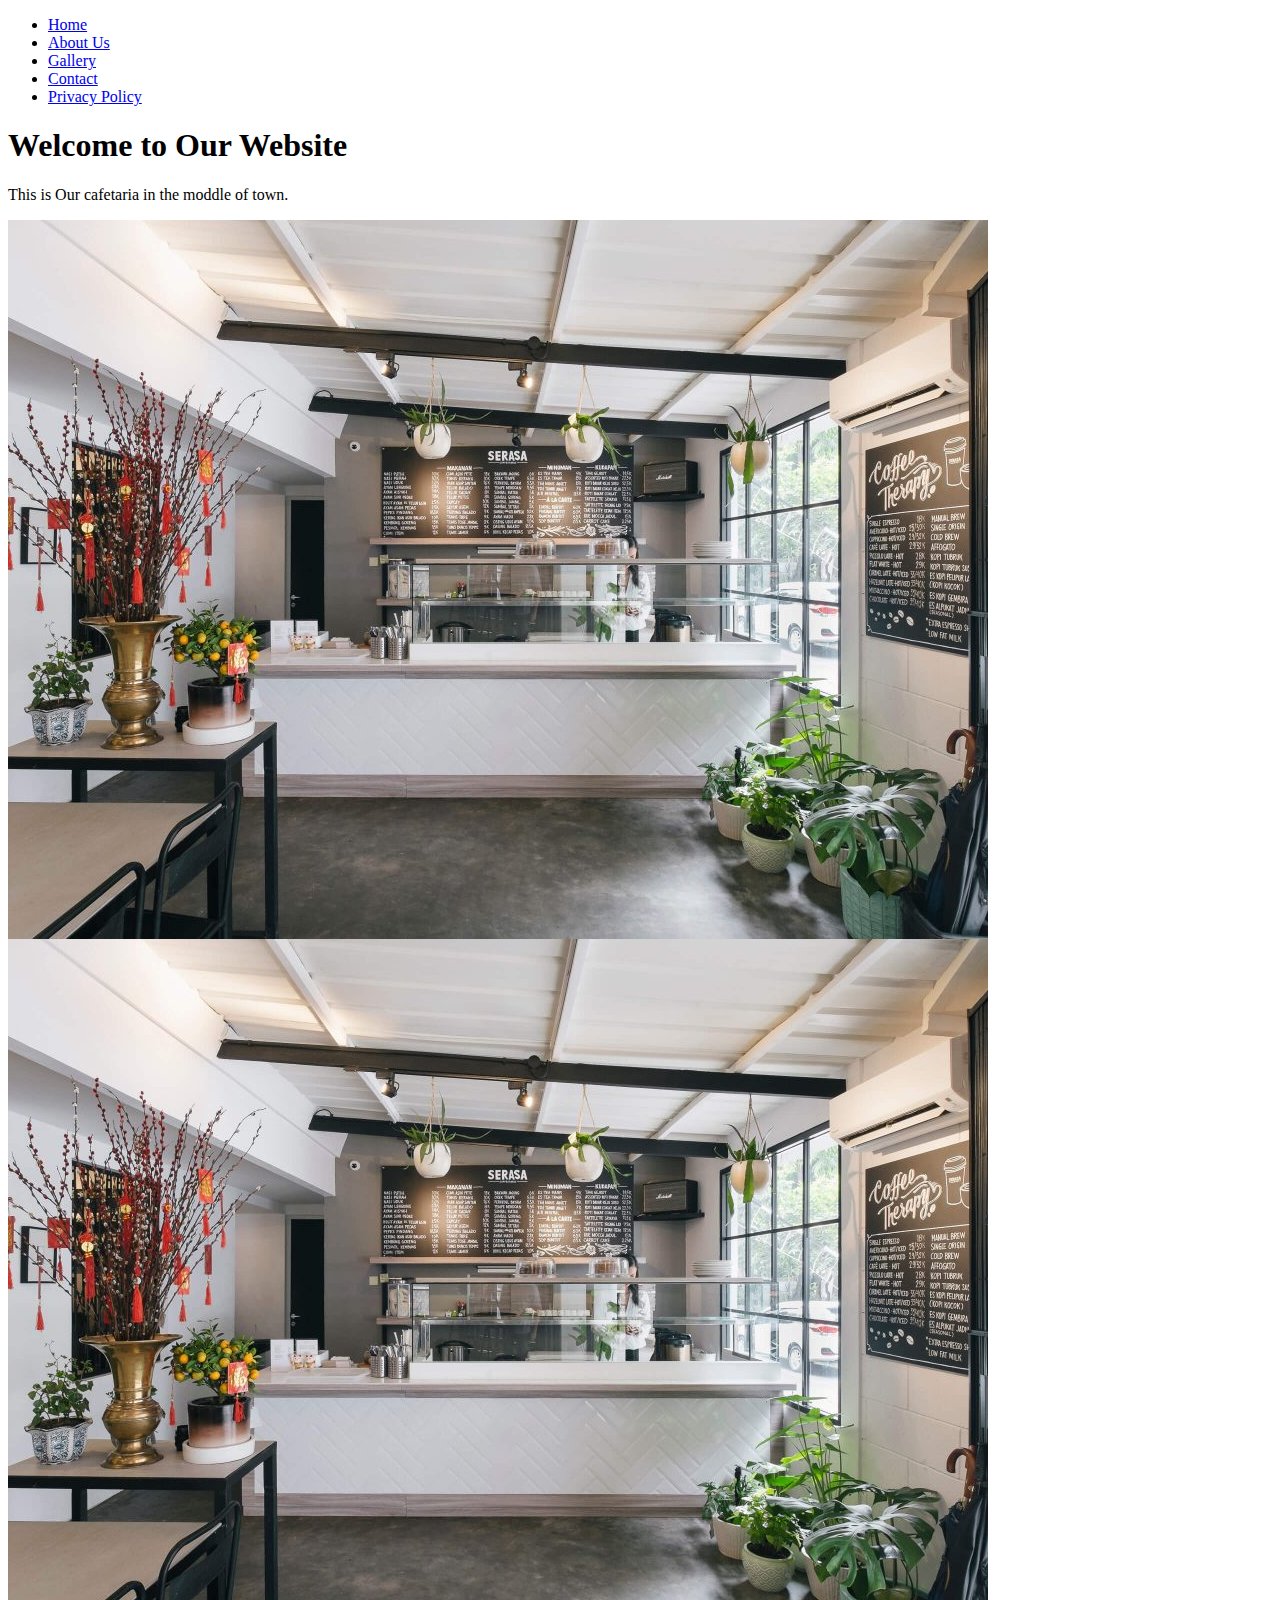
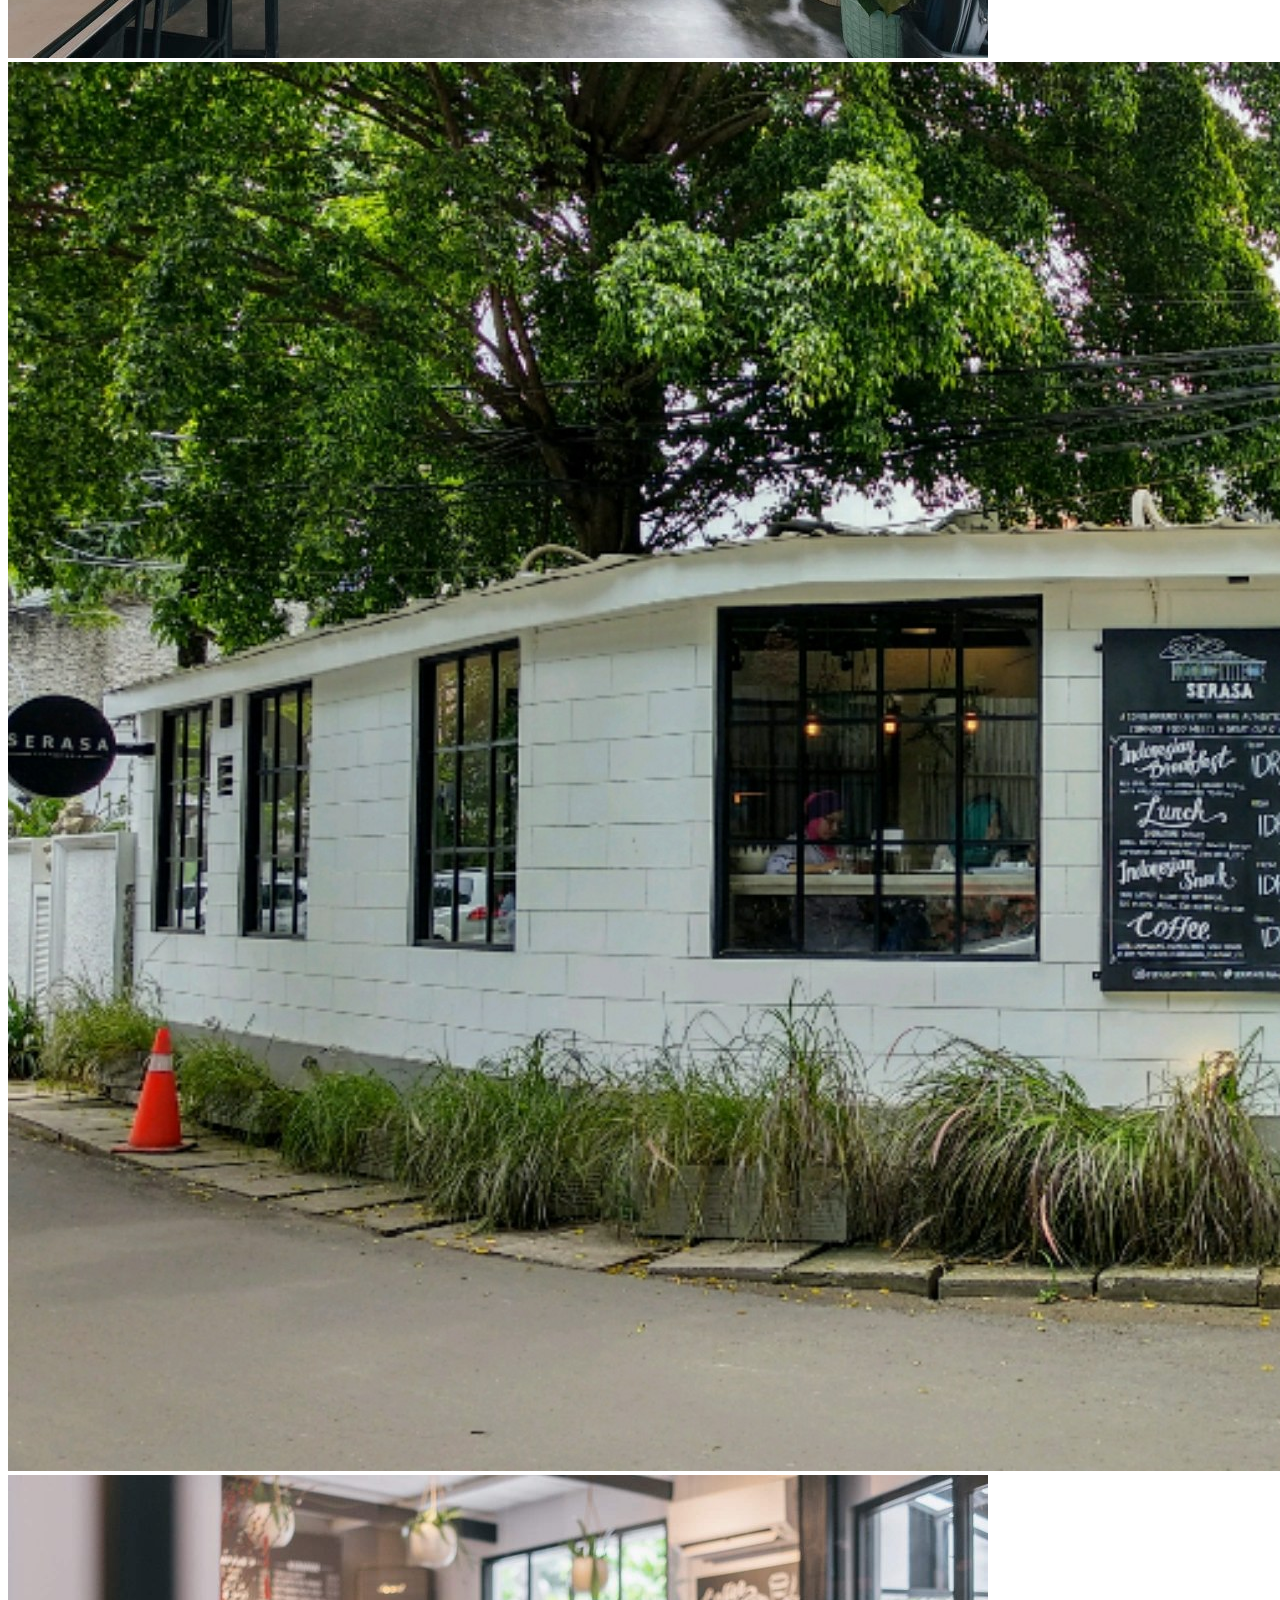
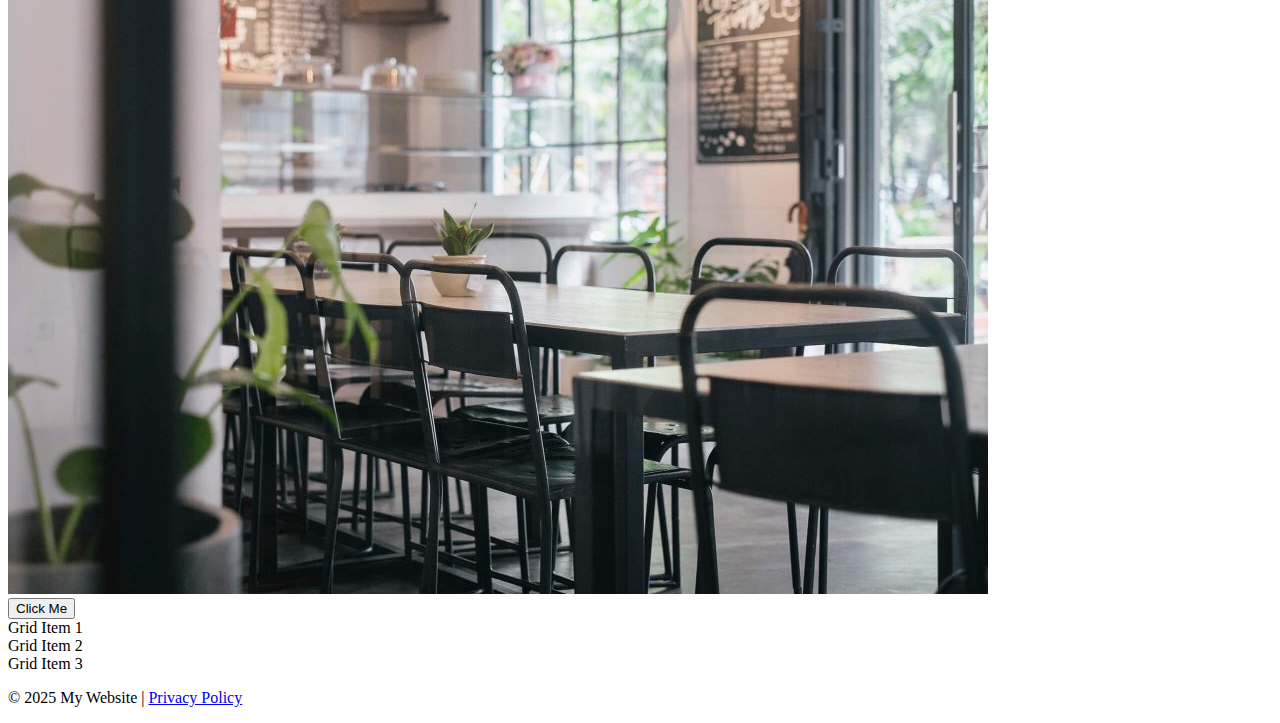
==== index.html @ 70d771ab "commit" ====
<!DOCTYPE html>
<html lang="en">
<head>
    <meta charset="UTF-8">
    <meta name="viewport" content="width=device-width, initial-scale=1.0">
    <title>Home</title>
    <link rel="stylesheet" href="styles.css">
    <script defer src="script.js"></script>
    <link href="https://fonts.googleapis.com/css2?family=Poppins:wght@300;600&display=swap" rel="stylesheet">
</head>
<body>
    <header>
        <nav>
            <ul>
                <li><a href="index.html">Home</a></li>
                <li><a href="about.html">About Us</a></li>
                <li><a href="gallery.html">Gallery</a></li>
                <li><a href="contact.html">Contact</a></li>
                <li><a href="privacy.html">Privacy Policy</a></li>
            </ul>
        </nav>
    </header>

    <main>
        <h1>Welcome to Our Website</h1>
        <p>This is Our cafetaria in the moddle of town.</p>

        <div class="slideshow">
            <img src="Vunka_bar.jpg" class="slide" alt="Image 1">
            <img src="Vunka_kafe.jpg" class="slide" alt="Image 2">
            <img src="Vutre_kafe.jpg" class="slide" alt="Image 3">
        </div>
        <div class="gallery">
            <img src="Vunka_bar.jpg" alt="Gallery Image 1">
            <img src="Vunka_kafe.jpg" alt="Gallery Image 2">
            <img src="Vutre_kafe.jpg" alt="Gallery Image 3">
        </div>

        <button class="animated-btn">Click Me</button>

        <div class="grid-layout">
            <div class="grid-item">Grid Item 1</div>
            <div class="grid-item">Grid Item 2</div>
            <div class="grid-item">Grid Item 3</div>
        </div>
    </main>

    <footer>
        <p>&copy; 2025 My Website | <a href="privacy.html">Privacy Policy</a></p>
    </footer>
</body>
</html>
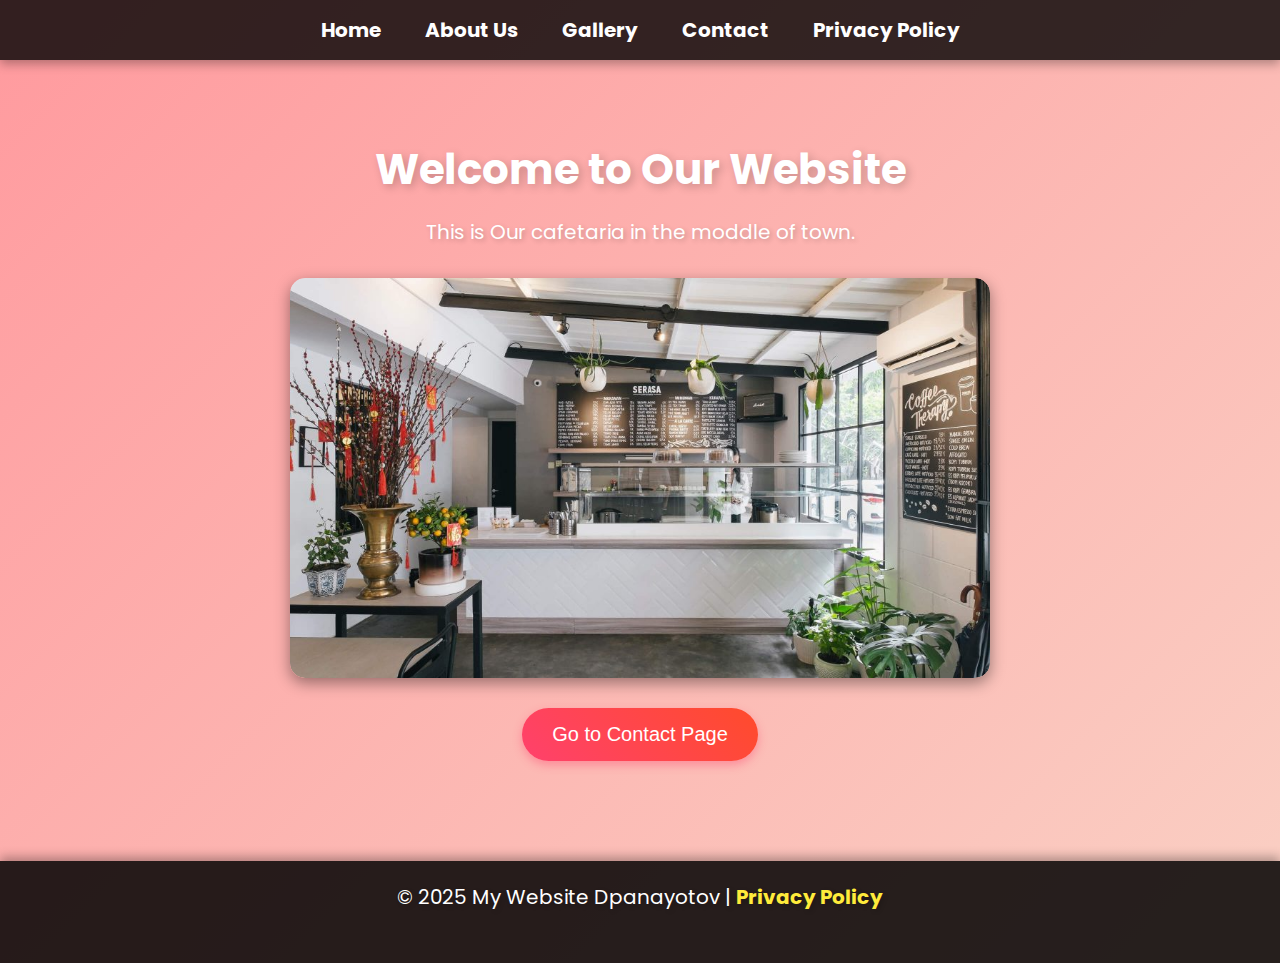
==== commit 13942b8b: "All changes form 28_02_2025" ====
--- a/index.html
+++ b/index.html
@@ -4,7 +4,7 @@
     <meta charset="UTF-8">
     <meta name="viewport" content="width=device-width, initial-scale=1.0">
     <title>Home</title>
-    <link rel="stylesheet" href="styles.css">
+    <link rel="stylesheet" href="style.css">
     <script defer src="script.js"></script>
     <link href="https://fonts.googleapis.com/css2?family=Poppins:wght@300;600&display=swap" rel="stylesheet">
 </head>
@@ -24,29 +24,19 @@
     <main>
         <h1>Welcome to Our Website</h1>
         <p>This is Our cafetaria in the moddle of town.</p>
-
-        <div class="slideshow">
-            <img src="Vunka_bar.jpg" class="slide" alt="Image 1">
-            <img src="Vunka_kafe.jpg" class="slide" alt="Image 2">
-            <img src="Vutre_kafe.jpg" class="slide" alt="Image 3">
-        </div>
-        <div class="gallery">
-            <img src="Vunka_bar.jpg" alt="Gallery Image 1">
-            <img src="Vunka_kafe.jpg" alt="Gallery Image 2">
-            <img src="Vutre_kafe.jpg" alt="Gallery Image 3">
+        <div class="slideshow-container">
+            <img class="slide" src="Vunka_bar.jpg" alt="Gallery Image 1">
+            <img class="slide" src="Vunka_kafe.jpg" alt="Gallery Image 2">
+            <img class="slide" src="Vutre_kafe.jpg" alt="Gallery Image 3">
         </div>
 
-        <button class="animated-btn">Click Me</button>
-
-        <div class="grid-layout">
-            <div class="grid-item">Grid Item 1</div>
-            <div class="grid-item">Grid Item 2</div>
-            <div class="grid-item">Grid Item 3</div>
-        </div>
+        <a href="contact.html">
+            <button class="animated-btn">Go to Contact Page</button>
+        </a>
     </main>
 
     <footer>
-        <p>&copy; 2025 My Website | <a href="privacy.html">Privacy Policy</a></p>
+        <p>&copy; 2025 My Website Dpanayotov | <a href="privacy.html">Privacy Policy</a></p>
     </footer>
 </body>
 </html>
--- a/style.css
+++ b/style.css
@@ -0,0 +1,146 @@
+
+body {
+    font-family: 'Poppins', sans-serif;
+    margin: 0;
+    padding: 0;
+    text-align: center;
+    background: linear-gradient(135deg, #ff9a9e, #fad0c4); /* Gradient Background */
+    color: white;
+}
+
+header {
+    background: rgba(0, 0, 0, 0.8);
+    padding: 15px 0;
+    box-shadow: 0 4px 10px rgba(0, 0, 0, 0.3);
+}
+
+nav ul {
+    list-style: none;
+    padding: 0;
+    margin: 0;
+    text-align: center;
+}
+
+nav ul li {
+    display: inline;
+    margin: 0 20px;
+}
+
+nav ul li a {
+    color: white;
+    text-decoration: none;
+    font-size: 20px;
+    font-weight: bold;
+    transition: color 0.3s ease-in-out, transform 0.2s;
+}
+
+nav ul li a:hover {
+    color: #ffeb3b;
+    transform: scale(1.1);
+}
+
+main {
+    padding: 50px 20px;
+}
+
+h1 {
+    font-size: 42px;
+    font-weight: 700;
+    text-shadow: 3px 3px 10px rgba(0, 0, 0, 0.2);
+    margin-bottom: 15px;
+    animation: fadeIn 1.5s ease-in-out;
+}
+
+p {
+    font-size: 20px;
+    max-width: 600px;
+    margin: 0 auto 30px;
+    line-height: 1.6;
+    text-shadow: 2px 2px 5px rgba(0, 0, 0, 0.2);
+}
+
+.slideshow-container {
+    position: relative;
+    max-width: 700px;
+    margin: 30px auto;
+    border-radius: 15px;
+    overflow: hidden;
+    box-shadow: 0 5px 15px rgba(0, 0, 0, 0.4);
+}
+
+.slide {
+    width: 100%;
+    height: 400px;
+    object-fit: cover;
+    display: none;
+    border-radius: 15px;
+}
+
+
+.animated-btn {
+    padding: 15px 30px;
+    font-size: 20px;
+    background: linear-gradient(45deg, #ff416c, #ff4b2b);
+    color: white;
+    border: none;
+    border-radius: 50px;
+    cursor: pointer;
+    transition: all 0.4s ease-in-out;
+    box-shadow: 0 4px 10px rgba(255, 65, 108, 0.4);
+}
+
+.animated-btn:hover {
+    transform: scale(1.15);
+    box-shadow: 0 6px 15px rgba(255, 65, 108, 0.6);
+}
+
+
+.grid-layout {
+    display: grid;
+    grid-template-columns: repeat(3, 1fr);
+    gap: 20px;
+    margin: 50px auto;
+    max-width: 900px;
+}
+
+.grid-item {
+    background: rgba(255, 255, 255, 0.2);
+    padding: 25px;
+    border-radius: 10px;
+    text-align: center;
+    font-size: 20px;
+    font-weight: bold;
+    box-shadow: 0 3px 10px rgba(0, 0, 0, 0.2);
+    transition: transform 0.3s ease-in-out;
+}
+
+.grid-item:hover {
+    transform: scale(1.1);
+    background: rgba(255, 255, 255, 0.4);
+}
+
+
+footer {
+    background: rgba(0, 0, 0, 0.85);
+    color: white;
+    padding: 20px;
+    margin-top: 50px;
+    font-size: 16px;
+    box-shadow: 0 -4px 10px rgba(0, 0, 0, 0.3);
+}
+
+footer a {
+    color: #ffeb3b;
+    text-decoration: none;
+    font-weight: bold;
+}
+
+footer a:hover {
+    text-decoration: underline;
+}
+
+
+@keyframes fadeIn {
+    from { opacity: 0; transform: translateY(-20px); }
+    to { opacity: 1; transform: translateY(0); }
+}
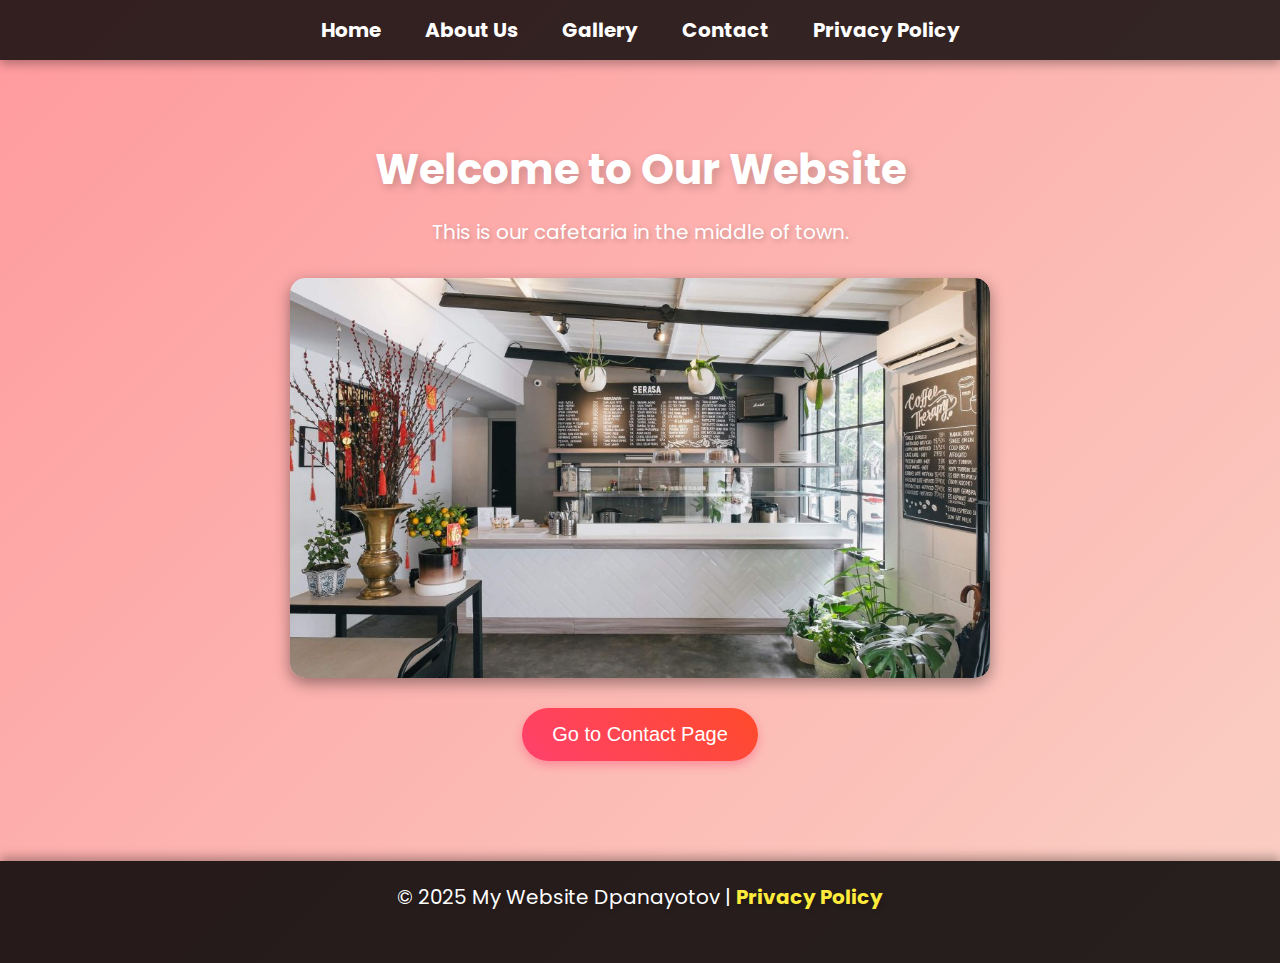
==== commit 964223b7: "pravopis" ====
--- a/index.html
+++ b/index.html
@@ -23,7 +23,7 @@
 
     <main>
         <h1>Welcome to Our Website</h1>
-        <p>This is Our cafetaria in the moddle of town.</p>
+        <p>This is our cafetaria in the middle of town.</p>
         <div class="slideshow-container">
             <img class="slide" src="Vunka_bar.jpg" alt="Gallery Image 1">
             <img class="slide" src="Vunka_kafe.jpg" alt="Gallery Image 2">
